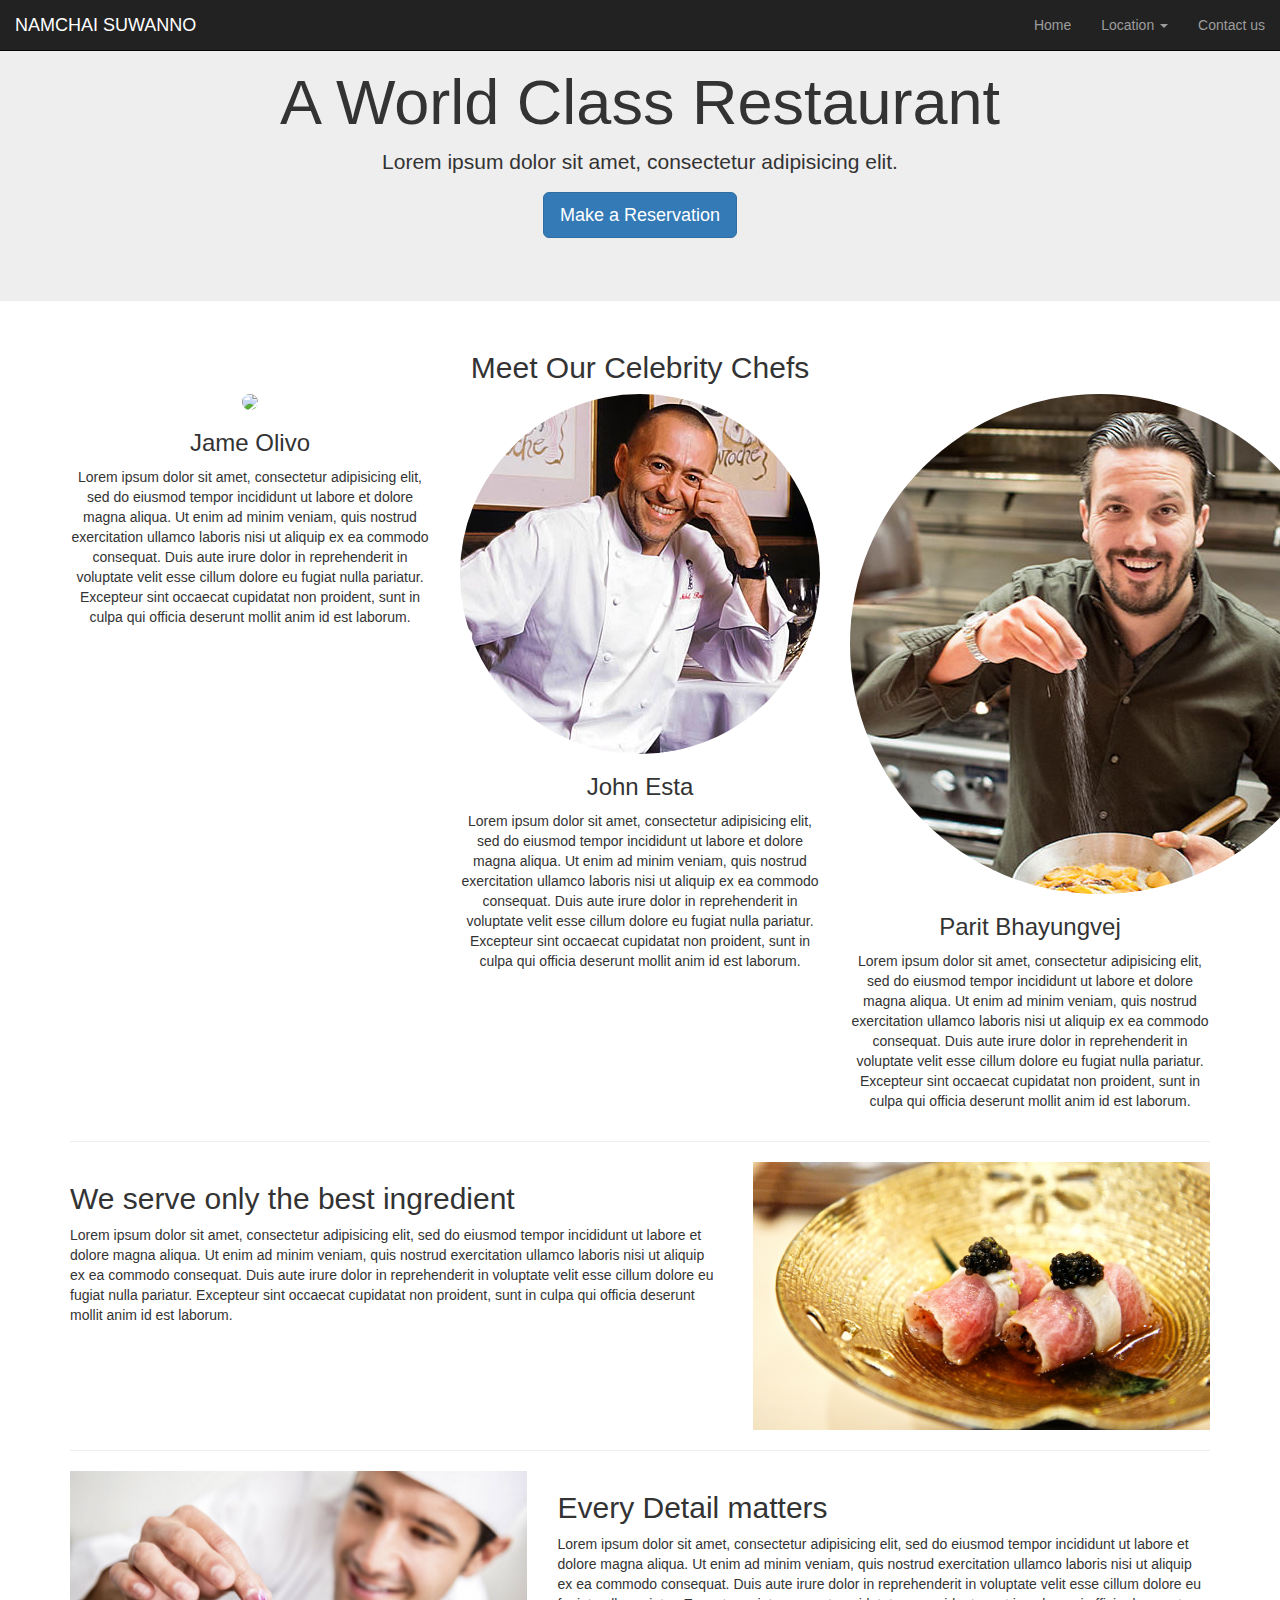
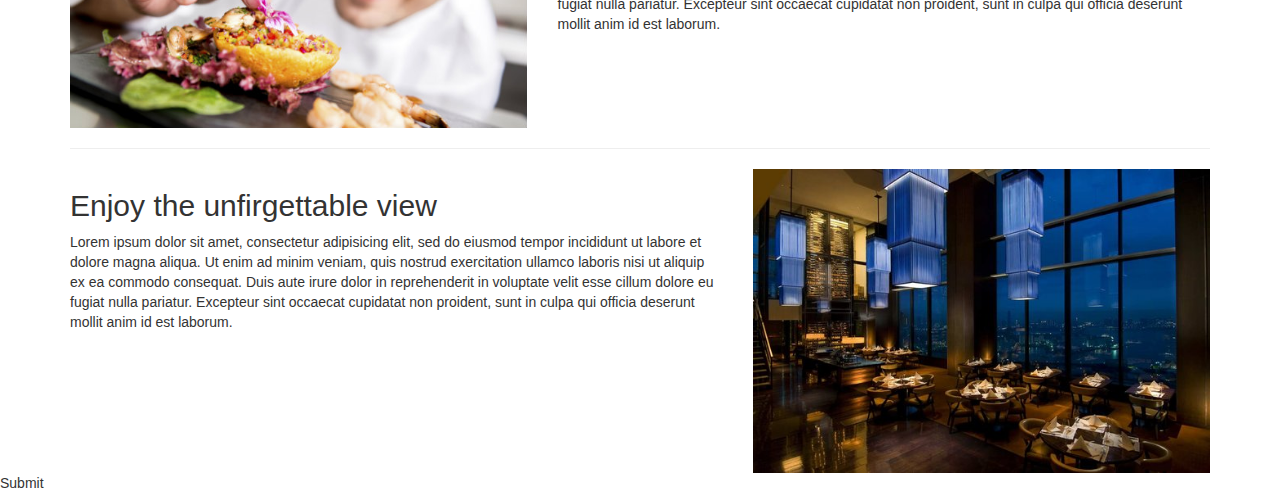
==== index.html @ 76c28f1e "Update index.html" ====
<html lang="en">
    <head>
      <meta charset="utf-8">
      <meta http-equiv="X-UA-Compatible" content="IE=edge">
      <meta name="viewport" content="width=device-width, initial-scale=1">
      <!-- The above 3 meta tags *must* come first in the head; any other head content must come *after* these tags -->
      <title>Bootstrap 101 Template</title>

      <!-- Bootstrap -->
      <link href="css/bootstrap.min.css" rel="stylesheet">
      <link rel="stylesheet" href="css/main.css">
      <link href="https://fonts.googleapis.com/css?family=Poppins" rel="stylesheet">

      <!-- HTML5 shim and Respond.js for IE8 support of HTML5 elements and media queries -->
      <!-- WARNING: Respond.js doesn't work if you view the page via file:// -->
      <!--[if lt IE 9]>
        <script src="https://oss.maxcdn.com/html5shiv/3.7.3/html5shiv.min.js"></script>
        <script src="https://oss.maxcdn.com/respond/1.4.2/respond.min.js"></script>
      <![endif]-->
    </head>
    <body>

      <nav class="navbar navbar-inverse navbar-fixed-top">
      <div class="container-fluid">
        <!-- Brand and toggle get grouped for better mobile display -->
        <div class="navbar-header">
          <button type="button" class="navbar-toggle collapsed" data-toggle="collapse" data-target="#bs-example-navbar-collapse-1" aria-expanded="false">
            <span class="sr-only">Toggle navigation</span>
            <span class="icon-bar"></span>
            <span class="icon-bar"></span>
            <span class="icon-bar"></span>
          </button>
          <a class="navbar-brand" href="#">NAMCHAI SUWANNO</a>
        </div>

        <!-- Collect the nav links, forms, and other content for toggling -->
        <div class="collapse navbar-collapse" id="bs-example-navbar-collapse-1">


          <ul class="nav navbar-nav navbar-right">
              <li><a href="#">Home</a></li>
            <li class="dropdown">

              <a href="#" class="dropdown-toggle" data-toggle="dropdown" role="button" aria-haspopup="true" aria-expanded="false">Location <span class="caret"></span></a>
              <ul class="dropdown-menu">
                <li><a href="#">Bangkok</a></li>
                <li><a href="#">London</a></li>
                <li><a href="#">Tokyo</a></li>
                <li role="separator" class="divider"></li>
                <li><a href="#">New York (Coming Soon)</a></li>
              </ul>


              <li><a href="contact.html">Contact us </a></li>
            </li>
          </ul>
        </div><!-- /.navbar-collapse -->
      </div><!-- /.container-fluid -->
    </nav>

    <!-- banner-->
    <div class="jumbotron text-center">
    <h1>A World Class Restaurant</h1>
    <p>Lorem ipsum dolor sit amet, consectetur adipisicing elit.</p>
    <p><a class="btn btn-primary btn-lg" href="#" role="button" data-toggle="modal" data-target="#resevationModal">Make a Reservation</a></p>
  </div>

  <div class="container">
    <h2 class="text-center">Meet Our Celebrity Chefs</h2>
    <div class="row text-center">


      <div class="chef col-md-4">
      <img src="prt/prt2.jpg" class="img-circle">
      <h3>Jame Olivo</h3>
      <p>
      Lorem ipsum dolor sit amet, consectetur adipisicing elit, sed do eiusmod tempor incididunt ut labore et dolore magna aliqua. Ut enim ad minim veniam, quis nostrud exercitation ullamco laboris nisi ut aliquip ex ea commodo consequat. Duis aute irure dolor in reprehenderit in voluptate velit esse cillum dolore eu fugiat nulla pariatur. Excepteur sint occaecat cupidatat non proident, sunt in culpa qui officia deserunt mollit anim id est laborum.
      </p>
      </div>
      <div class="chef col-md-4">
      <img src="images/chef2.jpg" class="img-circle">
      <h3>John Esta</h3>
      <p>
      Lorem ipsum dolor sit amet, consectetur adipisicing elit, sed do eiusmod tempor incididunt ut labore et dolore magna aliqua. Ut enim ad minim veniam, quis nostrud exercitation ullamco laboris nisi ut aliquip ex ea commodo consequat. Duis aute irure dolor in reprehenderit in voluptate velit esse cillum dolore eu fugiat nulla pariatur. Excepteur sint occaecat cupidatat non proident, sunt in culpa qui officia deserunt mollit anim id est laborum.
      </p>
      </div>
      <div class="chef col-md-4">
      <img src="images/chef3.jpg" class="img-circle">
      <h3>Parit Bhayungvej</h3>
      <p>
      Lorem ipsum dolor sit amet, consectetur adipisicing elit, sed do eiusmod tempor incididunt ut labore et dolore magna aliqua. Ut enim ad minim veniam, quis nostrud exercitation ullamco laboris nisi ut aliquip ex ea commodo consequat. Duis aute irure dolor in reprehenderit in voluptate velit esse cillum dolore eu fugiat nulla pariatur. Excepteur sint occaecat cupidatat non proident, sunt in culpa qui officia deserunt mollit anim id est laborum.
      </p>
      </div>
    </div>
    <!-- Feature -->
      <hr>
    <div class="row">
      <div class="col-md-7">

        <h2>We serve only the best ingredient</h2>
        <p>Lorem ipsum dolor sit amet, consectetur adipisicing elit, sed do eiusmod tempor incididunt ut labore et dolore magna aliqua. Ut enim ad minim veniam, quis nostrud exercitation ullamco laboris nisi ut aliquip ex ea commodo consequat. Duis aute irure dolor in reprehenderit in voluptate velit esse cillum dolore eu fugiat nulla pariatur. Excepteur sint occaecat cupidatat non proident, sunt in culpa qui officia deserunt mollit anim id est laborum.</p>
      </div>
      <div class="col-md-5">
        <img src="images/feature1.jpg" class="img-responsive" alt="">
      </div>

    </div>
      <hr>
    <div class="row">
      <div class="col-md-5">
        <img src="images/feature2.jpg" class="img-responsive" alt="">
      </div>
      <div class="col-md-7">

        <h2>Every Detail matters</h2>
        <p>Lorem ipsum dolor sit amet, consectetur adipisicing elit, sed do eiusmod tempor incididunt ut labore et dolore magna aliqua. Ut enim ad minim veniam, quis nostrud exercitation ullamco laboris nisi ut aliquip ex ea commodo consequat. Duis aute irure dolor in reprehenderit in voluptate velit esse cillum dolore eu fugiat nulla pariatur. Excepteur sint occaecat cupidatat non proident, sunt in culpa qui officia deserunt mollit anim id est laborum.</p>
      </div>
      </div>
        <hr>
      <div class="row">
        <div class="col-md-7">

          <h2>Enjoy the unfirgettable view</h2>
          <p>Lorem ipsum dolor sit amet, consectetur adipisicing elit, sed do eiusmod tempor incididunt ut labore et dolore magna aliqua. Ut enim ad minim veniam, quis nostrud exercitation ullamco laboris nisi ut aliquip ex ea commodo consequat. Duis aute irure dolor in reprehenderit in voluptate velit esse cillum dolore eu fugiat nulla pariatur. Excepteur sint occaecat cupidatat non proident, sunt in culpa qui officia deserunt mollit anim id est laborum.</p>
        </div>
        <div class="col-md-5">
          <img src="images/feature3.jpg" class="img-responsive" alt="">
        </div>

    </div>
  </div>



<!-- Modal -->
<div class="modal fade" id="resevationModal" tabindex="-1" role="dialog" aria-labelledby="myModalLabel">
  <div class="modal-dialog" role="document">
    <div class="modal-content">
      <div class="modal-header">
        <button type="button" class="close" data-dismiss="modal" aria-label="Close"><span aria-hidden="true">&times;</span></button>
        <h4 class="modal-title" id="myModalLabel">Make a Resevation</h4>
      </div>
      <div class="modal-body">
                <form>
                  <div class="form-group">
                    <label for="exampleInputEmail1">Name</label>
                    <input type="email" class="form-control" id="exampleInputEmail1" placeholder="Name Lastname">
                  </div>
                  <div class="form-group">
                    <label for="exampleInputPassword1">Contact Number</label>
                    <input type="password" class="form-control" id="exampleInputPassword1" placeholder="086-123-4567">
                  </div>
                  <div class="form-group">
                    <label for="exampleInputPassword1"> Resevation Date and Time</label>
                    <input type="password" class="form-control" id="exampleInputPassword1" placeholder="10/12/2017 at 10:00 AM">
                  </div>

                 <div class="checkbox">
                   <label>
                     <input type="checkbox"> Non smoking table
                   </label>
                 </div>
                </form>
      </div>
      <div class="modal-footer">

        <button type="button" class="btn btn-primary">Submit </button>
      </div>
    </div>
  </div>
</div>



      <!-- jQuery (necessary for Bootstrap's JavaScript plugins) -->
      <script src="https://ajax.googleapis.com/ajax/libs/jquery/1.12.4/jquery.min.js"></script>
      <!-- Include all compiled plugins (below), or include individual files as needed -->
      <script src="js/bootstrap.min.js"></script>
    </body>
  </html>

  Submit
  
---- css/main.css ----
.map iframe{
  width: 100%;
  height: 400px;
}
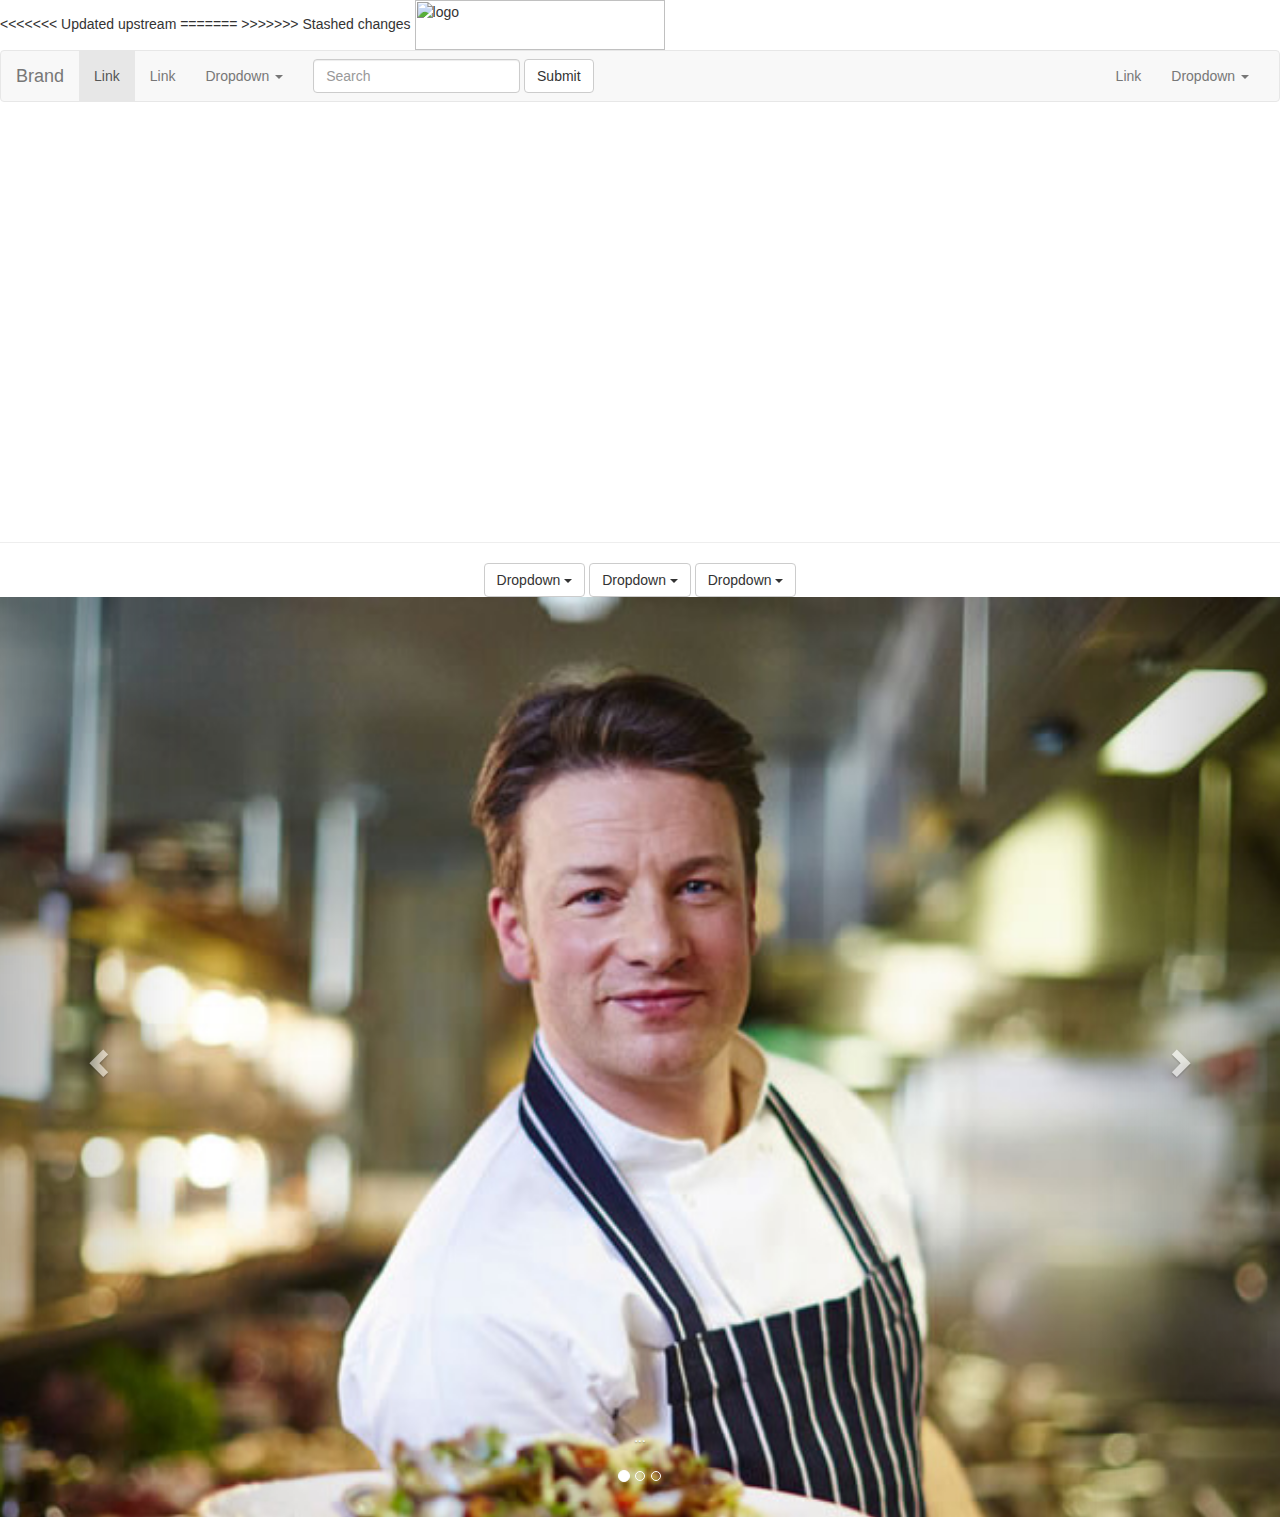
==== commit b5115268: "change02" ====
--- a/index.html
+++ b/index.html
@@ -1,185 +1,172 @@
+<<<<<<< Updated upstream
+=======
+<!DOCTYPE html>
+>>>>>>> Stashed changes
+<html lang="en">
+  <head>
+    <meta charset="utf-8">
+    <meta http-equiv="X-UA-Compatible" content="IE=edge">
+    <meta name="viewport" content="width=device-width, initial-scale=1">
+    <!-- The above 3 meta tags *must* come first in the head; any other head content must come *after* these tags -->
+    <title>Bootstrap 101 Template</title>
 
+    <!-- Bootstrap -->
+    <link href="css/bootstrap.min.css" rel="stylesheet">
+    <link rel="stylesheet" href="css/main.css">
 
-  <html lang="en">
-    <head>
-      <meta charset="utf-8">
-      <meta http-equiv="X-UA-Compatible" content="IE=edge">
-      <meta name="viewport" content="width=device-width, initial-scale=1">
-      <!-- The above 3 meta tags *must* come first in the head; any other head content must come *after* these tags -->
-      <title>Bootstrap 101 Template</title>
+    <!-- HTML5 shim and Respond.js for IE8 support of HTML5 elements and media queries -->
+    <!-- WARNING: Respond.js doesn't work if you view the page via file:// -->
+    <!--[if lt IE 9]>
+      <script src="https://oss.maxcdn.com/html5shiv/3.7.3/html5shiv.min.js"></script>
+      <script src="https://oss.maxcdn.com/respond/1.4.2/respond.min.js"></script>
+    <![endif]-->
+  </head>
+  <body>
+    <img src="" alt="logo" width="250" height="50">
+    <nav class="navbar navbar-default">
+  <div class="container-fluid">
+    <!-- Brand and toggle get grouped for better mobile display -->
+    <div class="navbar-header">
+      <button type="button" class="navbar-toggle collapsed" data-toggle="collapse" data-target="#bs-example-navbar-collapse-1" aria-expanded="false">
+        <span class="sr-only">Toggle navigation</span>
+        <span class="icon-bar"></span>
+        <span class="icon-bar"></span>
+        <span class="icon-bar"></span>
+      </button>
+      <a class="navbar-brand" href="#">Brand</a>
+    </div>
 
-      <!-- Bootstrap -->
-      <link href="css/bootstrap.min.css" rel="stylesheet">
-      <link rel="stylesheet" href="css/main.css">
-      <link href="https://fonts.googleapis.com/css?family=Poppins" rel="stylesheet">
+    <!-- Collect the nav links, forms, and other content for toggling -->
+    <div class="collapse navbar-collapse" id="bs-example-navbar-collapse-1">
+      <ul class="nav navbar-nav">
+        <li class="active"><a href="#">Link <span class="sr-only">(current)</span></a></li>
+        <li><a href="#">Link</a></li>
+        <li class="dropdown">
+          <a href="#" class="dropdown-toggle" data-toggle="dropdown" role="button" aria-haspopup="true" aria-expanded="false">Dropdown <span class="caret"></span></a>
+          <ul class="dropdown-menu">
+            <li><a href="#">Action</a></li>
+            <li><a href="#">Another action</a></li>
+            <li><a href="#">Something else here</a></li>
+            <li role="separator" class="divider"></li>
+            <li><a href="#">Separated link</a></li>
+            <li role="separator" class="divider"></li>
+            <li><a href="#">One more separated link</a></li>
+          </ul>
+        </li>
+      </ul>
+      <form class="navbar-form navbar-left">
+        <div class="form-group">
+          <input type="text" class="form-control" placeholder="Search">
+        </div>
+        <button type="submit" class="btn btn-default">Submit</button>
+      </form>
+      <ul class="nav navbar-nav navbar-right">
+        <li><a href="#">Link</a></li>
+        <li class="dropdown">
+          <a href="#" class="dropdown-toggle" data-toggle="dropdown" role="button" aria-haspopup="true" aria-expanded="false">Dropdown <span class="caret"></span></a>
+          <ul class="dropdown-menu">
+            <li><a href="#">Action</a></li>
+            <li><a href="#">Another action</a></li>
+            <li><a href="#">Something else here</a></li>
+            <li role="separator" class="divider"></li>
+            <li><a href="#">Separated link</a></li>
+          </ul>
+        </li>
+      </ul>
+    </div><!-- /.navbar-collapse -->
+  </div><!-- /.container-fluid -->
+</nav>
 
-      <!-- HTML5 shim and Respond.js for IE8 support of HTML5 elements and media queries -->
-      <!-- WARNING: Respond.js doesn't work if you view the page via file:// -->
-      <!--[if lt IE 9]>
-        <script src="https://oss.maxcdn.com/html5shiv/3.7.3/html5shiv.min.js"></script>
-        <script src="https://oss.maxcdn.com/respond/1.4.2/respond.min.js"></script>
-      <![endif]-->
-    </head>
-    <body>
+  <div class="map">
+    <iframe src="https://www.google.com/maps/embed?pb=!1m18!1m12!1m3!1d31006.732433952893!2d100.51093777207691!3d13.728040883210824!2m3!1f0!2f0!3f0!3m2!1i1024!2i768!4f13.1!3m3!1m2!1s0x30e298d3416e7d99%3A0x30100b25de24dc0!2sBang+Rak%2C+Bangkok%2C+Thailand!5e0!3m2!1sen!2s!4v1494475675795" width="600" height="450" frameborder="0" style="border:0" allowfullscreen></iframe>
+  </div>
+  <hr>
 
-      <nav class="navbar navbar-inverse navbar-fixed-top">
-      <div class="container-fluid">
-        <!-- Brand and toggle get grouped for better mobile display -->
-        <div class="navbar-header">
-          <button type="button" class="navbar-toggle collapsed" data-toggle="collapse" data-target="#bs-example-navbar-collapse-1" aria-expanded="false">
-            <span class="sr-only">Toggle navigation</span>
-            <span class="icon-bar"></span>
-            <span class="icon-bar"></span>
-            <span class="icon-bar"></span>
-          </button>
-          <a class="navbar-brand" href="#">NAMCHAI SUWANNO</a>
-        </div>
-
-        <!-- Collect the nav links, forms, and other content for toggling -->
-        <div class="collapse navbar-collapse" id="bs-example-navbar-collapse-1">
-
-
-          <ul class="nav navbar-nav navbar-right">
-              <li><a href="#">Home</a></li>
-            <li class="dropdown">
-
-              <a href="#" class="dropdown-toggle" data-toggle="dropdown" role="button" aria-haspopup="true" aria-expanded="false">Location <span class="caret"></span></a>
-              <ul class="dropdown-menu">
-                <li><a href="#">Bangkok</a></li>
-                <li><a href="#">London</a></li>
-                <li><a href="#">Tokyo</a></li>
-                <li role="separator" class="divider"></li>
-                <li><a href="#">New York (Coming Soon)</a></li>
-              </ul>
-
-
-              <li><a href="contact.html">Contact us </a></li>
-            </li>
-          </ul>
-        </div><!-- /.navbar-collapse -->
-      </div><!-- /.container-fluid -->
-    </nav>
-
-    <!-- banner-->
-    <div class="jumbotron text-center">
-    <h1>A World Class Restaurant</h1>
-    <p>Lorem ipsum dolor sit amet, consectetur adipisicing elit.</p>
-    <p><a class="btn btn-primary btn-lg" href="#" role="button" data-toggle="modal" data-target="#resevationModal">Make a Reservation</a></p>
-  </div>
-
-  <div class="container">
-    <h2 class="text-center">Meet Our Celebrity Chefs</h2>
-    <div class="row text-center">
-
-
-      <div class="chef col-md-4">
-      <img src="prt/prt2.jpg" class="img-circle">
-      <h3>Jame Olivo</h3>
-      <p>
-      Lorem ipsum dolor sit amet, consectetur adipisicing elit, sed do eiusmod tempor incididunt ut labore et dolore magna aliqua. Ut enim ad minim veniam, quis nostrud exercitation ullamco laboris nisi ut aliquip ex ea commodo consequat. Duis aute irure dolor in reprehenderit in voluptate velit esse cillum dolore eu fugiat nulla pariatur. Excepteur sint occaecat cupidatat non proident, sunt in culpa qui officia deserunt mollit anim id est laborum.
-      </p>
-      </div>
-      <div class="chef col-md-4">
-      <img src="images/chef2.jpg" class="img-circle">
-      <h3>John Esta</h3>
-      <p>
-      Lorem ipsum dolor sit amet, consectetur adipisicing elit, sed do eiusmod tempor incididunt ut labore et dolore magna aliqua. Ut enim ad minim veniam, quis nostrud exercitation ullamco laboris nisi ut aliquip ex ea commodo consequat. Duis aute irure dolor in reprehenderit in voluptate velit esse cillum dolore eu fugiat nulla pariatur. Excepteur sint occaecat cupidatat non proident, sunt in culpa qui officia deserunt mollit anim id est laborum.
-      </p>
-      </div>
-      <div class="chef col-md-4">
-      <img src="images/chef3.jpg" class="img-circle">
-      <h3>Parit Bhayungvej</h3>
-      <p>
-      Lorem ipsum dolor sit amet, consectetur adipisicing elit, sed do eiusmod tempor incididunt ut labore et dolore magna aliqua. Ut enim ad minim veniam, quis nostrud exercitation ullamco laboris nisi ut aliquip ex ea commodo consequat. Duis aute irure dolor in reprehenderit in voluptate velit esse cillum dolore eu fugiat nulla pariatur. Excepteur sint occaecat cupidatat non proident, sunt in culpa qui officia deserunt mollit anim id est laborum.
-      </p>
-      </div>
+  <div class="location-menu">
+    <div class="dropdown">
+      <button class="btn btn-default dropdown-toggle" type="button" id="dropdownMenu1" data-toggle="dropdown" aria-haspopup="true" aria-expanded="true">
+        Dropdown
+        <span class="caret"></span>
+      </button>
+      <ul class="dropdown-menu" aria-labelledby="dropdownMenu1">
+        <li><a href="#">Action</a></li>
+        <li><a href="#">Another action</a></li>
+        <li><a href="#">Something else here</a></li>
+        <li role="separator" class="divider"></li>
+        <li><a href="#">Separated link</a></li>
+      </ul>
     </div>
-    <!-- Feature -->
-      <hr>
-    <div class="row">
-      <div class="col-md-7">
-
-        <h2>We serve only the best ingredient</h2>
-        <p>Lorem ipsum dolor sit amet, consectetur adipisicing elit, sed do eiusmod tempor incididunt ut labore et dolore magna aliqua. Ut enim ad minim veniam, quis nostrud exercitation ullamco laboris nisi ut aliquip ex ea commodo consequat. Duis aute irure dolor in reprehenderit in voluptate velit esse cillum dolore eu fugiat nulla pariatur. Excepteur sint occaecat cupidatat non proident, sunt in culpa qui officia deserunt mollit anim id est laborum.</p>
-      </div>
-      <div class="col-md-5">
-        <img src="images/feature1.jpg" class="img-responsive" alt="">
-      </div>
-
+    <div class="dropdown">
+      <button class="btn btn-default dropdown-toggle" type="button" id="dropdownMenu1" data-toggle="dropdown" aria-haspopup="true" aria-expanded="true">
+        Dropdown
+        <span class="caret"></span>
+      </button>
+      <ul class="dropdown-menu" aria-labelledby="dropdownMenu1">
+        <li><a href="#">Action</a></li>
+        <li><a href="#">Another action</a></li>
+        <li><a href="#">Something else here</a></li>
+        <li role="separator" class="divider"></li>
+        <li><a href="#">Separated link</a></li>
+      </ul>
     </div>
-      <hr>
-    <div class="row">
-      <div class="col-md-5">
-        <img src="images/feature2.jpg" class="img-responsive" alt="">
-      </div>
-      <div class="col-md-7">
-
-        <h2>Every Detail matters</h2>
-        <p>Lorem ipsum dolor sit amet, consectetur adipisicing elit, sed do eiusmod tempor incididunt ut labore et dolore magna aliqua. Ut enim ad minim veniam, quis nostrud exercitation ullamco laboris nisi ut aliquip ex ea commodo consequat. Duis aute irure dolor in reprehenderit in voluptate velit esse cillum dolore eu fugiat nulla pariatur. Excepteur sint occaecat cupidatat non proident, sunt in culpa qui officia deserunt mollit anim id est laborum.</p>
-      </div>
-      </div>
-        <hr>
-      <div class="row">
-        <div class="col-md-7">
-
-          <h2>Enjoy the unfirgettable view</h2>
-          <p>Lorem ipsum dolor sit amet, consectetur adipisicing elit, sed do eiusmod tempor incididunt ut labore et dolore magna aliqua. Ut enim ad minim veniam, quis nostrud exercitation ullamco laboris nisi ut aliquip ex ea commodo consequat. Duis aute irure dolor in reprehenderit in voluptate velit esse cillum dolore eu fugiat nulla pariatur. Excepteur sint occaecat cupidatat non proident, sunt in culpa qui officia deserunt mollit anim id est laborum.</p>
-        </div>
-        <div class="col-md-5">
-          <img src="images/feature3.jpg" class="img-responsive" alt="">
-        </div>
-
+    <div class="dropdown">
+      <button class="btn btn-default dropdown-toggle" type="button" id="dropdownMenu1" data-toggle="dropdown" aria-haspopup="true" aria-expanded="true">
+        Dropdown
+        <span class="caret"></span>
+      </button>
+      <ul class="dropdown-menu" aria-labelledby="dropdownMenu1">
+        <li><a href="#">Action</a></li>
+        <li><a href="#">Another action</a></li>
+        <li><a href="#">Something else here</a></li>
+        <li role="separator" class="divider"></li>
+        <li><a href="#">Separated link</a></li>
+      </ul>
     </div>
   </div>
 
 
+  <div id="carousel-example-generic" class="carousel slide" data-ride="carousel">
+    <!-- Indicators -->
+    <ol class="carousel-indicators">
+      <li data-target="#carousel-example-generic" data-slide-to="0" class="active"></li>
+      <li data-target="#carousel-example-generic" data-slide-to="1"></li>
+      <li data-target="#carousel-example-generic" data-slide-to="2"></li>
+    </ol>
 
-<!-- Modal -->
-<div class="modal fade" id="resevationModal" tabindex="-1" role="dialog" aria-labelledby="myModalLabel">
-  <div class="modal-dialog" role="document">
-    <div class="modal-content">
-      <div class="modal-header">
-        <button type="button" class="close" data-dismiss="modal" aria-label="Close"><span aria-hidden="true">&times;</span></button>
-        <h4 class="modal-title" id="myModalLabel">Make a Resevation</h4>
+    <!-- Wrapper for slides -->
+    <div class="carousel-inner" role="listbox">
+      <div class="item active">
+        <img src="images/chef1.jpg" alt="...">
+        <div class="carousel-caption">
+          ...
+        </div>
       </div>
-      <div class="modal-body">
-                <form>
-                  <div class="form-group">
-                    <label for="exampleInputEmail1">Name</label>
-                    <input type="email" class="form-control" id="exampleInputEmail1" placeholder="Name Lastname">
-                  </div>
-                  <div class="form-group">
-                    <label for="exampleInputPassword1">Contact Number</label>
-                    <input type="password" class="form-control" id="exampleInputPassword1" placeholder="086-123-4567">
-                  </div>
-                  <div class="form-group">
-                    <label for="exampleInputPassword1"> Resevation Date and Time</label>
-                    <input type="password" class="form-control" id="exampleInputPassword1" placeholder="10/12/2017 at 10:00 AM">
-                  </div>
+      <div class="item">
+        <img src="..." alt="...">
+        <div class="carousel-caption">
+          ...
+        </div>
+      </div>
+      ...
+    </div>
 
-                 <div class="checkbox">
-                   <label>
-                     <input type="checkbox"> Non smoking table
-                   </label>
-                 </div>
-                </form>
-      </div>
-      <div class="modal-footer">
-
-        <button type="button" class="btn btn-primary">Submit </button>
-      </div>
-    </div>
-  </div>
+    <!-- Controls -->
+    <a class="left carousel-control" href="#carousel-example-generic" role="button" data-slide="prev">
+      <span class="glyphicon glyphicon-chevron-left" aria-hidden="true"></span>
+      <span class="sr-only">Previous</span>
+    </a>
+    <a class="right carousel-control" href="#carousel-example-generic" role="button" data-slide="next">
+      <span class="glyphicon glyphicon-chevron-right" aria-hidden="true"></span>
+      <span class="sr-only">Next</span>
+    </a>
 </div>
 
 
 
-      <!-- jQuery (necessary for Bootstrap's JavaScript plugins) -->
-      <script src="https://ajax.googleapis.com/ajax/libs/jquery/1.12.4/jquery.min.js"></script>
-      <!-- Include all compiled plugins (below), or include individual files as needed -->
-      <script src="js/bootstrap.min.js"></script>
-    </body>
-  </html>
 
-  Submit
-  
+    <!-- jQuery (necessary for Bootstrap's JavaScript plugins) -->
+    <script src="https://ajax.googleapis.com/ajax/libs/jquery/1.12.4/jquery.min.js"></script>
+    <!-- Include all compiled plugins (below), or include individual files as needed -->
+    <script src="js/bootstrap.min.js"></script>
+  </body>
+</html>
--- a/css/main.css
+++ b/css/main.css
@@ -2,3 +2,17 @@
   width: 100%;
   height: 400px;
 }
+
+.item {
+  width: 100%;
+  height: 100%;
+}
+.location-menu{
+  text-align: center;
+}
+.location-menu .dropdown{
+  display: inline-block;
+}
+.carousel .item img{
+  width: 100%;
+}
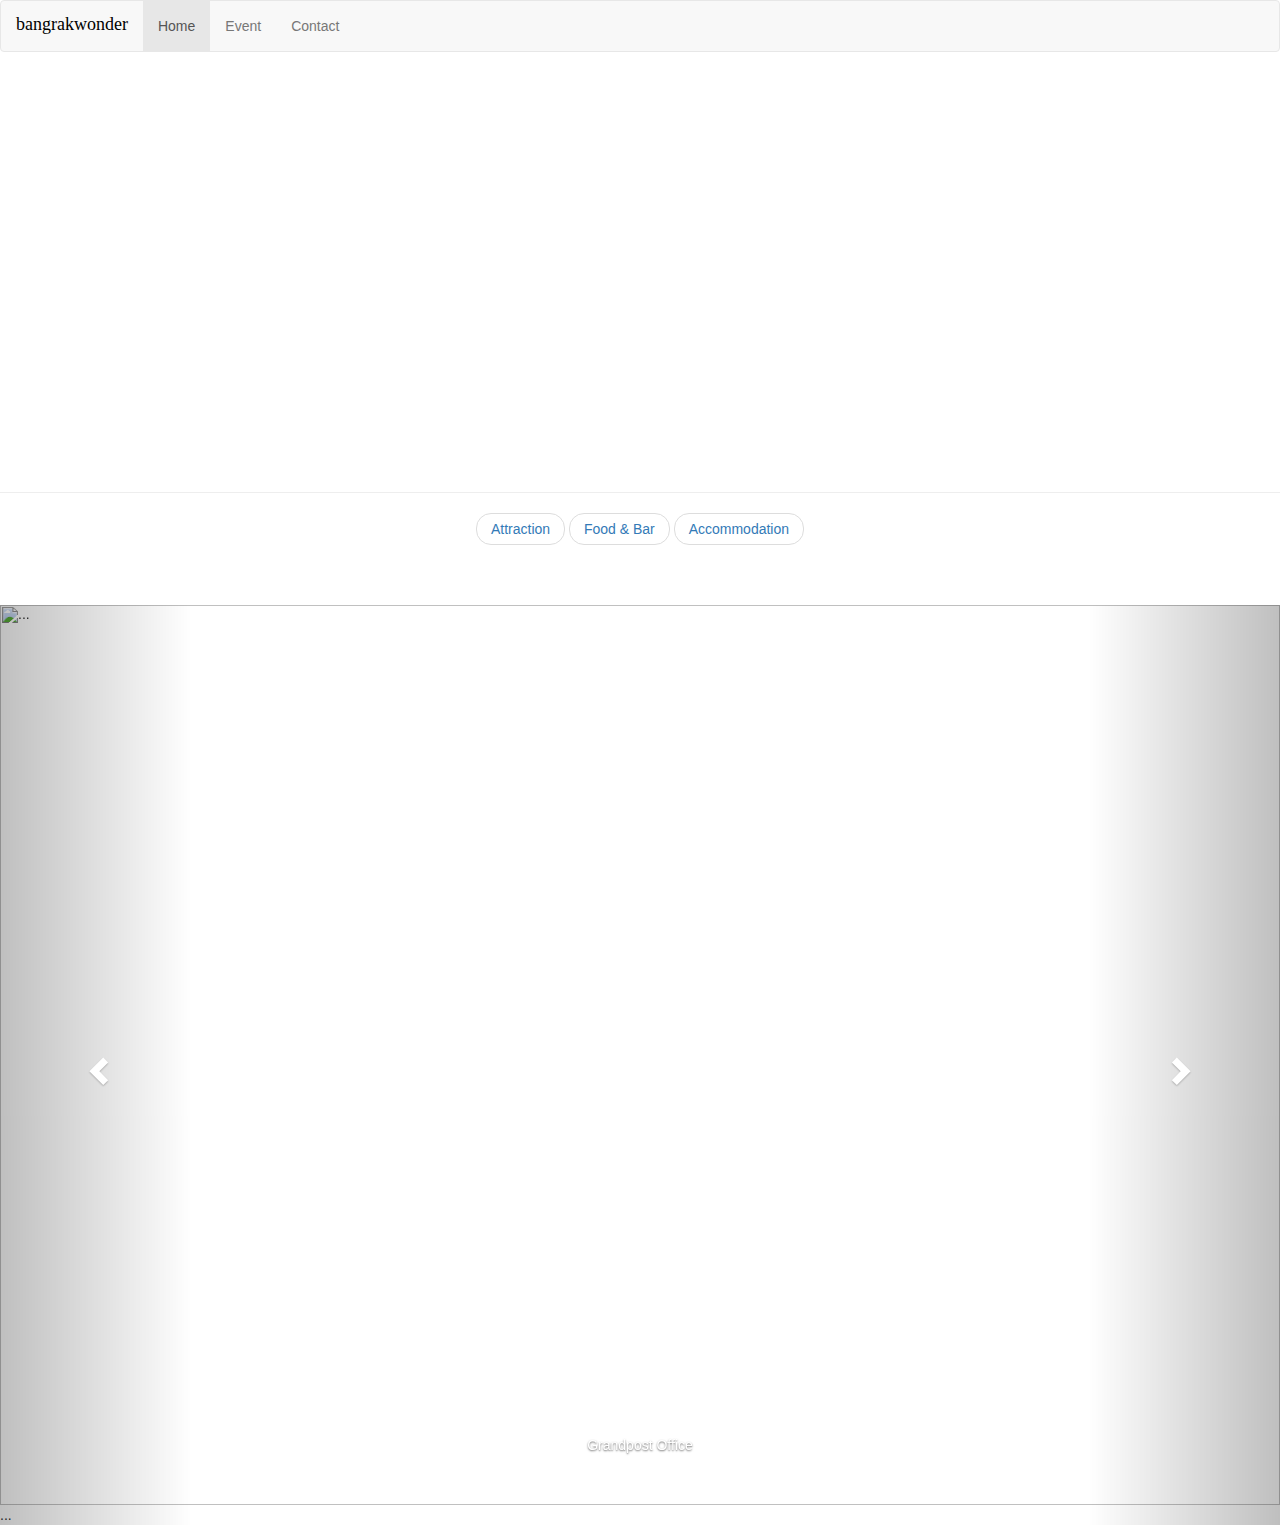
==== commit 5fca7e97: "01" ====
--- a/index.html
+++ b/index.html
@@ -1,7 +1,3 @@
-<<<<<<< Updated upstream
-=======
-<!DOCTYPE html>
->>>>>>> Stashed changes
 <html lang="en">
   <head>
     <meta charset="utf-8">
@@ -22,7 +18,7 @@
     <![endif]-->
   </head>
   <body>
-    <img src="" alt="logo" width="250" height="50">
+
     <nav class="navbar navbar-default">
   <div class="container-fluid">
     <!-- Brand and toggle get grouped for better mobile display -->
@@ -33,44 +29,15 @@
         <span class="icon-bar"></span>
         <span class="icon-bar"></span>
       </button>
-      <a class="navbar-brand" href="#">Brand</a>
+      <a class="navbar-brand" href="#"><h4>bangrakwonder</h4></a>
     </div>
 
     <!-- Collect the nav links, forms, and other content for toggling -->
     <div class="collapse navbar-collapse" id="bs-example-navbar-collapse-1">
       <ul class="nav navbar-nav">
-        <li class="active"><a href="#">Link <span class="sr-only">(current)</span></a></li>
-        <li><a href="#">Link</a></li>
-        <li class="dropdown">
-          <a href="#" class="dropdown-toggle" data-toggle="dropdown" role="button" aria-haspopup="true" aria-expanded="false">Dropdown <span class="caret"></span></a>
-          <ul class="dropdown-menu">
-            <li><a href="#">Action</a></li>
-            <li><a href="#">Another action</a></li>
-            <li><a href="#">Something else here</a></li>
-            <li role="separator" class="divider"></li>
-            <li><a href="#">Separated link</a></li>
-            <li role="separator" class="divider"></li>
-            <li><a href="#">One more separated link</a></li>
-          </ul>
-        </li>
-      </ul>
-      <form class="navbar-form navbar-left">
-        <div class="form-group">
-          <input type="text" class="form-control" placeholder="Search">
-        </div>
-        <button type="submit" class="btn btn-default">Submit</button>
-      </form>
-      <ul class="nav navbar-nav navbar-right">
-        <li><a href="#">Link</a></li>
-        <li class="dropdown">
-          <a href="#" class="dropdown-toggle" data-toggle="dropdown" role="button" aria-haspopup="true" aria-expanded="false">Dropdown <span class="caret"></span></a>
-          <ul class="dropdown-menu">
-            <li><a href="#">Action</a></li>
-            <li><a href="#">Another action</a></li>
-            <li><a href="#">Something else here</a></li>
-            <li role="separator" class="divider"></li>
-            <li><a href="#">Separated link</a></li>
-          </ul>
+        <li class="active"><a href="index.html">Home <span class="sr-only">(current)</span></a></li>
+        <li><a href="event.html">Event</a></li>
+        <li><a href="contact.html">Contact</a></li>
         </li>
       </ul>
     </div><!-- /.navbar-collapse -->
@@ -83,44 +50,13 @@
   <hr>
 
   <div class="location-menu">
-    <div class="dropdown">
-      <button class="btn btn-default dropdown-toggle" type="button" id="dropdownMenu1" data-toggle="dropdown" aria-haspopup="true" aria-expanded="true">
-        Dropdown
-        <span class="caret"></span>
-      </button>
-      <ul class="dropdown-menu" aria-labelledby="dropdownMenu1">
-        <li><a href="#">Action</a></li>
-        <li><a href="#">Another action</a></li>
-        <li><a href="#">Something else here</a></li>
-        <li role="separator" class="divider"></li>
-        <li><a href="#">Separated link</a></li>
-      </ul>
-    </div>
-    <div class="dropdown">
-      <button class="btn btn-default dropdown-toggle" type="button" id="dropdownMenu1" data-toggle="dropdown" aria-haspopup="true" aria-expanded="true">
-        Dropdown
-        <span class="caret"></span>
-      </button>
-      <ul class="dropdown-menu" aria-labelledby="dropdownMenu1">
-        <li><a href="#">Action</a></li>
-        <li><a href="#">Another action</a></li>
-        <li><a href="#">Something else here</a></li>
-        <li role="separator" class="divider"></li>
-        <li><a href="#">Separated link</a></li>
-      </ul>
-    </div>
-    <div class="dropdown">
-      <button class="btn btn-default dropdown-toggle" type="button" id="dropdownMenu1" data-toggle="dropdown" aria-haspopup="true" aria-expanded="true">
-        Dropdown
-        <span class="caret"></span>
-      </button>
-      <ul class="dropdown-menu" aria-labelledby="dropdownMenu1">
-        <li><a href="#">Action</a></li>
-        <li><a href="#">Another action</a></li>
-        <li><a href="#">Something else here</a></li>
-        <li role="separator" class="divider"></li>
-        <li><a href="#">Separated link</a></li>
-      </ul>
+    <ul class="pager">
+      <li><a href="attraction.html">Attraction</a></li>
+      <li><a href="food.html">Food & Bar</a></li>
+      <li><a href="accomodation.html">Accommodation</a></li>
+    </ul>
+</div>
+<br><br>
     </div>
   </div>
 
@@ -131,20 +67,28 @@
       <li data-target="#carousel-example-generic" data-slide-to="0" class="active"></li>
       <li data-target="#carousel-example-generic" data-slide-to="1"></li>
       <li data-target="#carousel-example-generic" data-slide-to="2"></li>
+      <li data-target="#carousel-example-generic" data-slide-to="3"></li>
     </ol>
 
     <!-- Wrapper for slides -->
     <div class="carousel-inner" role="listbox">
       <div class="item active">
-        <img src="images/chef1.jpg" alt="...">
+        <img src="images/att-gp2.jpg" alt="...">
         <div class="carousel-caption">
-          ...
+          Grandpost Office
         </div>
       </div>
       <div class="item">
-        <img src="..." alt="...">
+        <img src="images/att-ac1.jpg" alt="...">
         <div class="carousel-caption">
-          ...
+          Assumption Cathedral
+        </div>
+      </div>
+
+      <div class="item">
+        <img src="images/f-pjd2.png" alt="...">
+        <div class="carousel-caption">
+          Roast Pork Prajak
         </div>
       </div>
       ...
--- a/css/main.css
+++ b/css/main.css
@@ -1,3 +1,8 @@
+h4 {
+  margin-top: -1px;
+  font-family: 'Bangers', cursive;
+  color: black;
+}
 .map iframe{
   width: 100%;
   height: 400px;
@@ -16,3 +21,7 @@
 .carousel .item img{
   width: 100%;
 }
+
+.thumbnail .caption{
+  align-items: canter;
+}
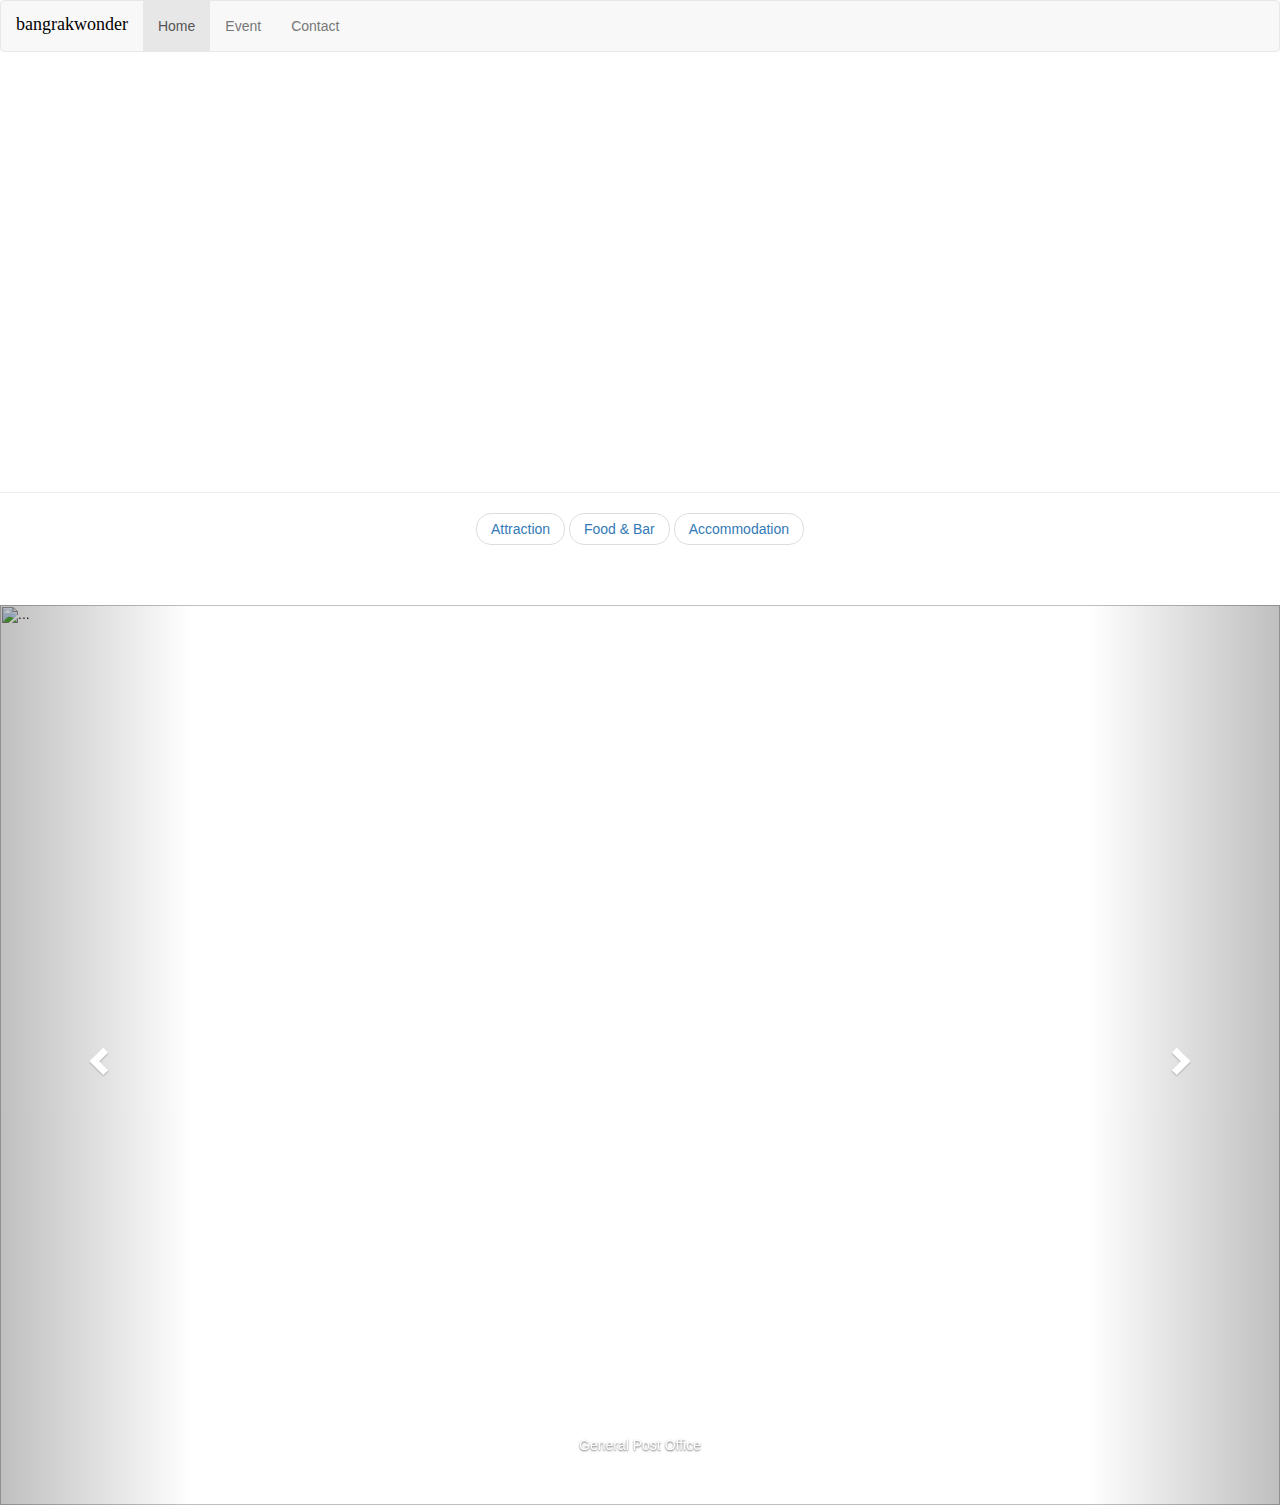
==== commit 4dc3b1ab: "02" ====
--- a/index.html
+++ b/index.html
@@ -75,7 +75,7 @@
       <div class="item active">
         <img src="images/att-gp2.jpg" alt="...">
         <div class="carousel-caption">
-          Grandpost Office
+          General Post Office
         </div>
       </div>
       <div class="item">
@@ -91,7 +91,6 @@
           Roast Pork Prajak
         </div>
       </div>
-      ...
     </div>
 
     <!-- Controls -->
--- a/css/main.css
+++ b/css/main.css
@@ -23,5 +23,14 @@
 }
 
 .thumbnail .caption{
-  align-items: canter;
+  align-items: center;
 }
+.banner {
+    margin-bottom: 0px;
+    background-image: url(../images/attraction/bangrakinfographic.jpg);
+    background-position: top;
+    background-size: cover;
+    background-repeat: no-repeat;
+    color: white;
+
+}
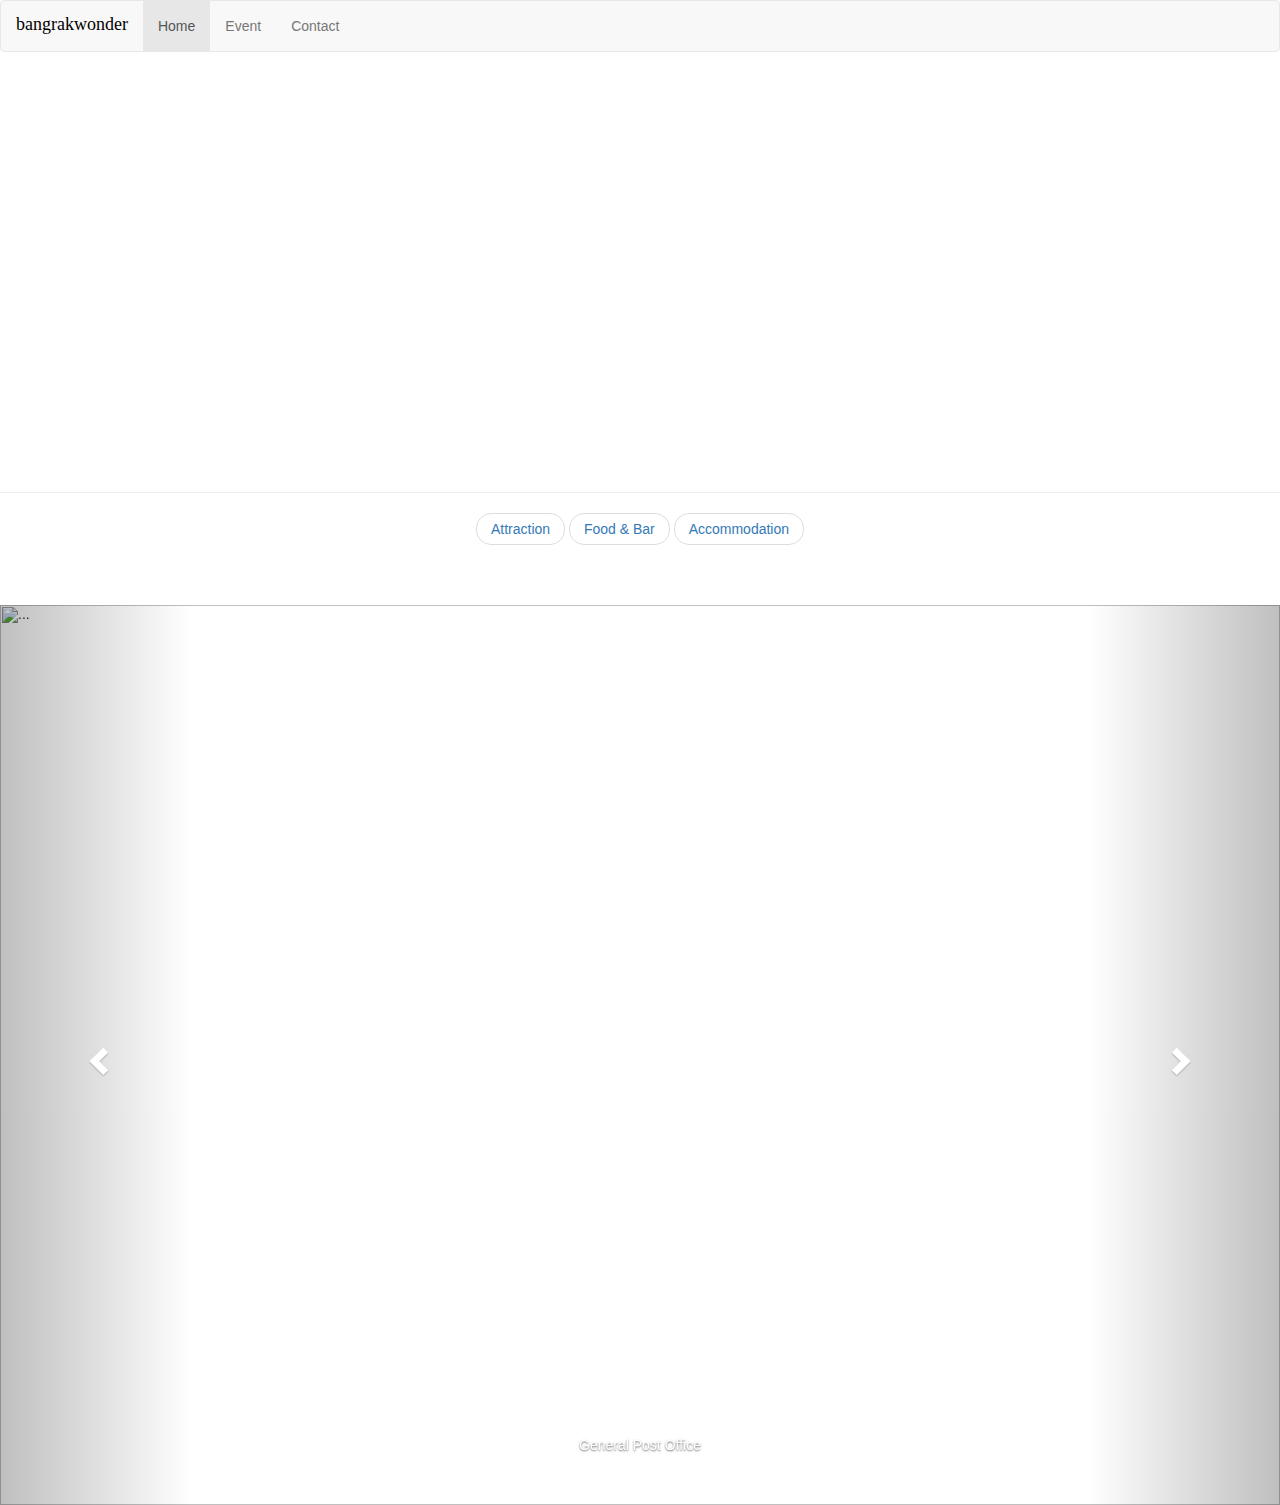
==== commit 25f3e632: "fix" ====
--- a/index.html
+++ b/index.html
@@ -29,7 +29,7 @@
         <span class="icon-bar"></span>
         <span class="icon-bar"></span>
       </button>
-      <a class="navbar-brand" href="#"><h4>bangrakwonder</h4></a>
+      <a class="navbar-brand" href="index.html"><h4>bangrakwonder</h4></a>
     </div>
 
     <!-- Collect the nav links, forms, and other content for toggling -->
--- a/css/main.css
+++ b/css/main.css
@@ -32,5 +32,23 @@
     background-size: cover;
     background-repeat: no-repeat;
     color: white;
-
 }
+.banner2 {
+    margin-bottom: 0px;
+    background-image: url(../images/food/jpeg-3.jpg);
+    background-position: top;
+    background-size: cover;
+    background-repeat: no-repeat;
+    color: white;
+}
+.jumbotron{
+  background: url('../images/contact.png');
+  background-size: 100%;
+  background-repeat: no-repeat;
+  padding-top:  500px;
+  padding-bottom: 200px;
+  background-repeat: no-repeat;
+}
+body .contact{
+  color: black;
+}
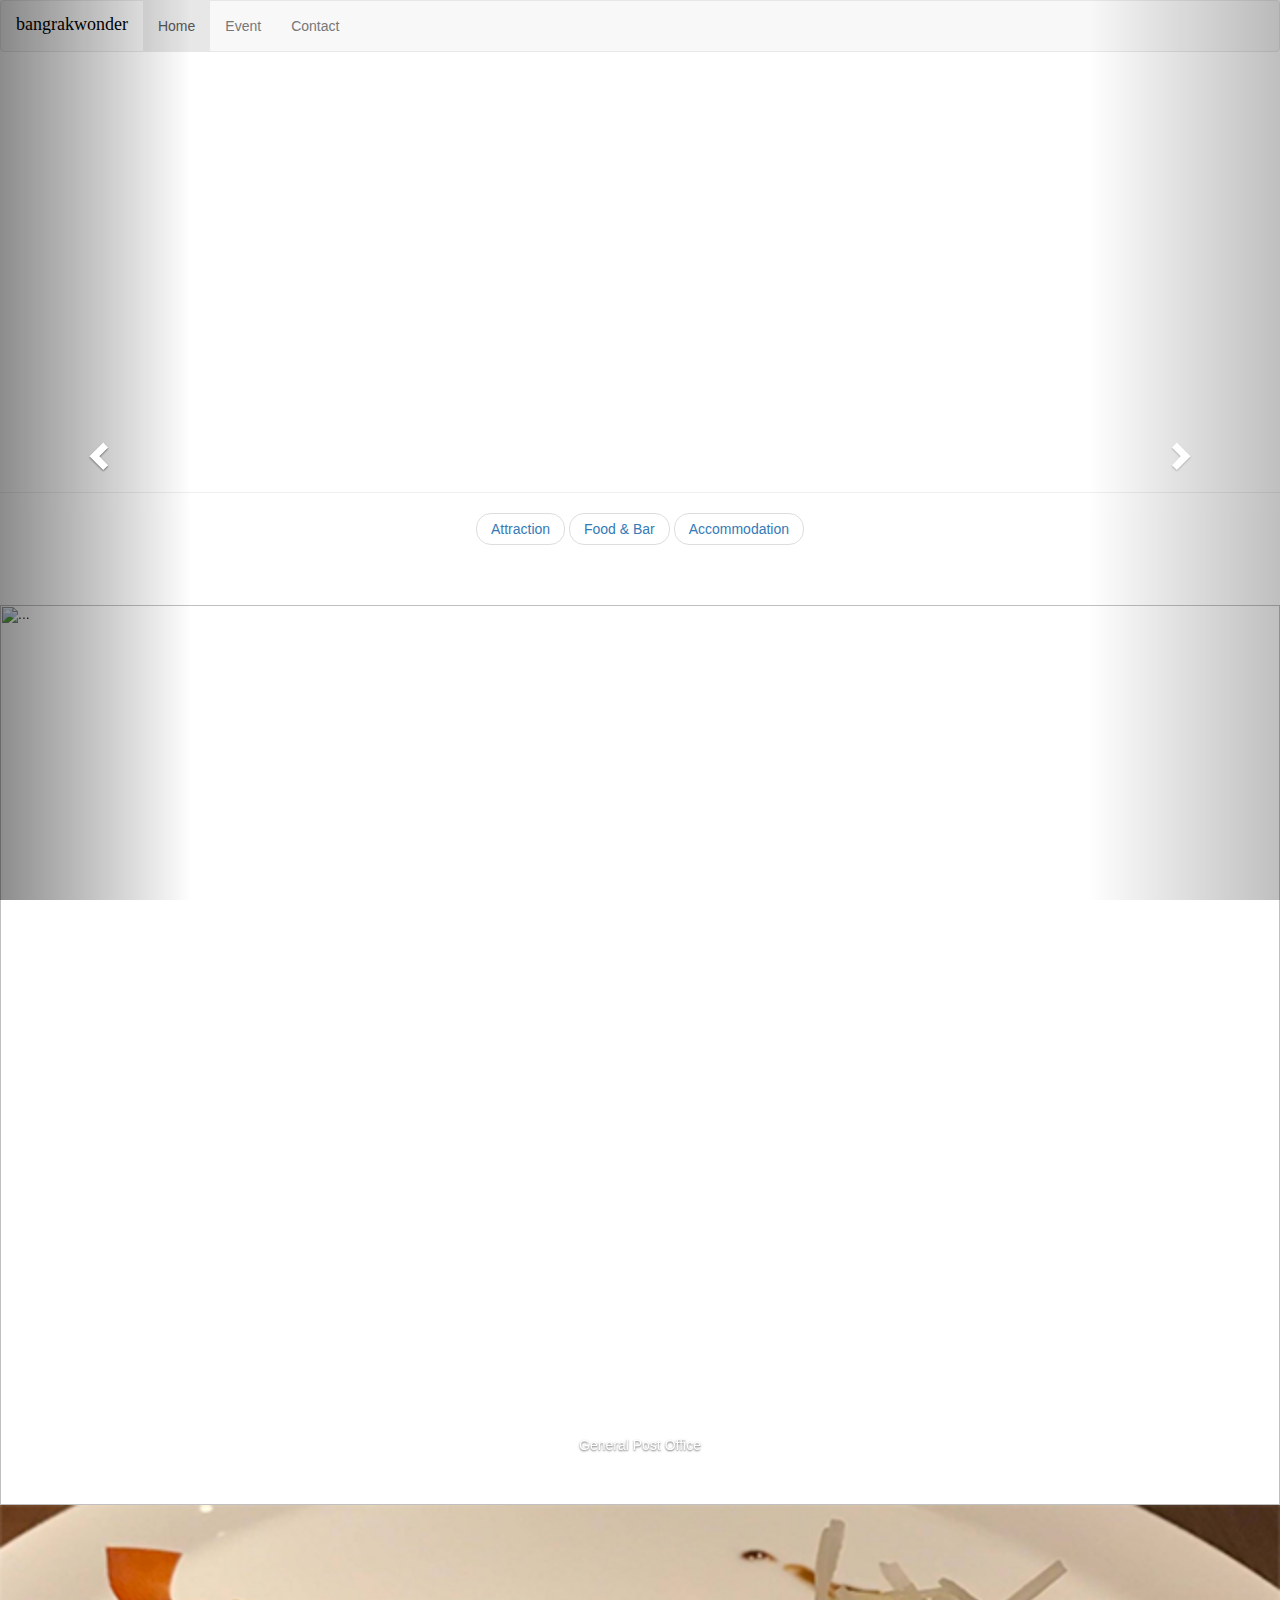
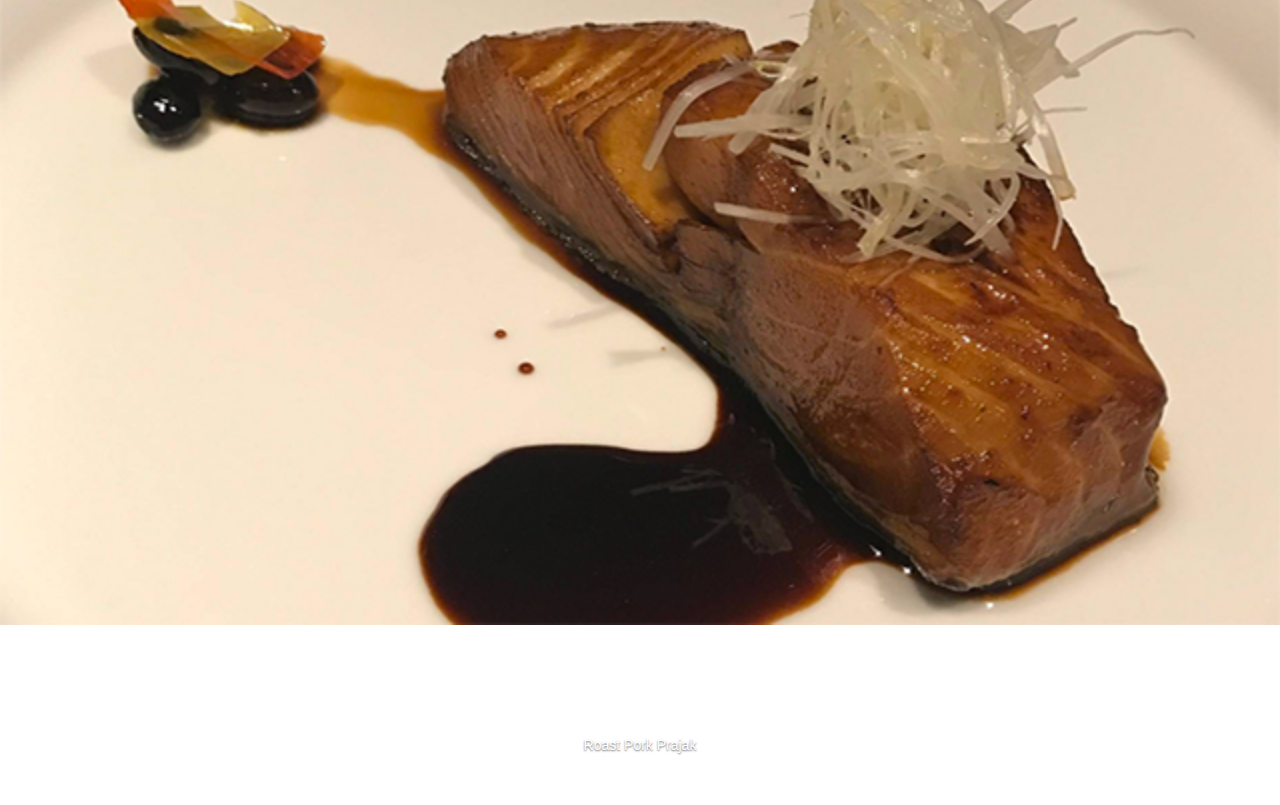
==== commit da437a95: "index fix" ====
--- a/index.html
+++ b/index.html
@@ -86,12 +86,20 @@
       </div>
 
       <div class="item">
-        <img src="images/f-pjd2.png" alt="...">
+        <img src="images/f-kkt6.png" alt="...">
         <div class="carousel-caption">
           Roast Pork Prajak
         </div>
       </div>
     </div>
+
+    <div class="item">
+      <img src="images/f-mrmt2.png" alt="...">
+      <div class="carousel-caption">
+        Roast Pork Prajak
+      </div>
+    </div>
+  </div>
 
     <!-- Controls -->
     <a class="left carousel-control" href="#carousel-example-generic" role="button" data-slide="prev">
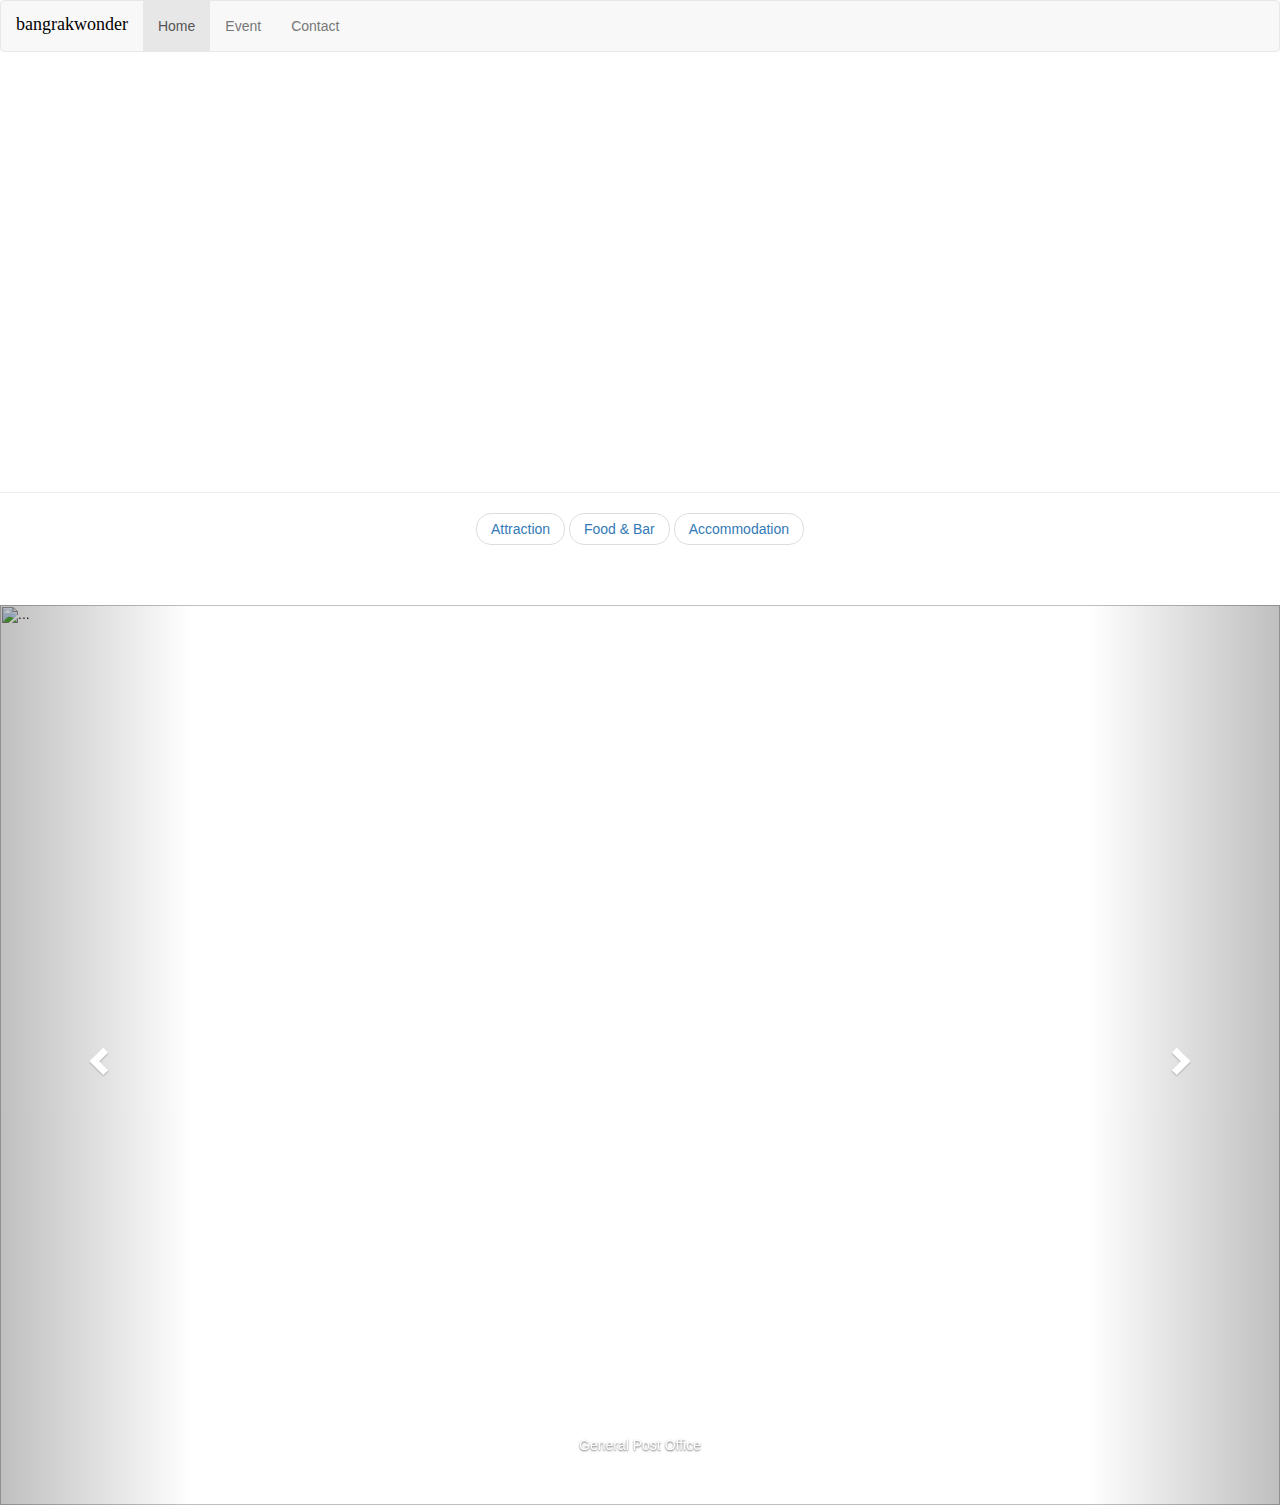
==== commit 378718ae: "fix123" ====
--- a/index.html
+++ b/index.html
@@ -86,17 +86,16 @@
       </div>
 
       <div class="item">
-        <img src="images/f-kkt6.png" alt="...">
+        <img src="images/f-pjd1.png" alt="...">
         <div class="carousel-caption">
           Roast Pork Prajak
         </div>
       </div>
-    </div>
 
     <div class="item">
-      <img src="images/f-mrmt2.png" alt="...">
+      <img src="images/f-kkt6.png" alt="...">
       <div class="carousel-caption">
-        Roast Pork Prajak
+        kokotel cafe
       </div>
     </div>
   </div>
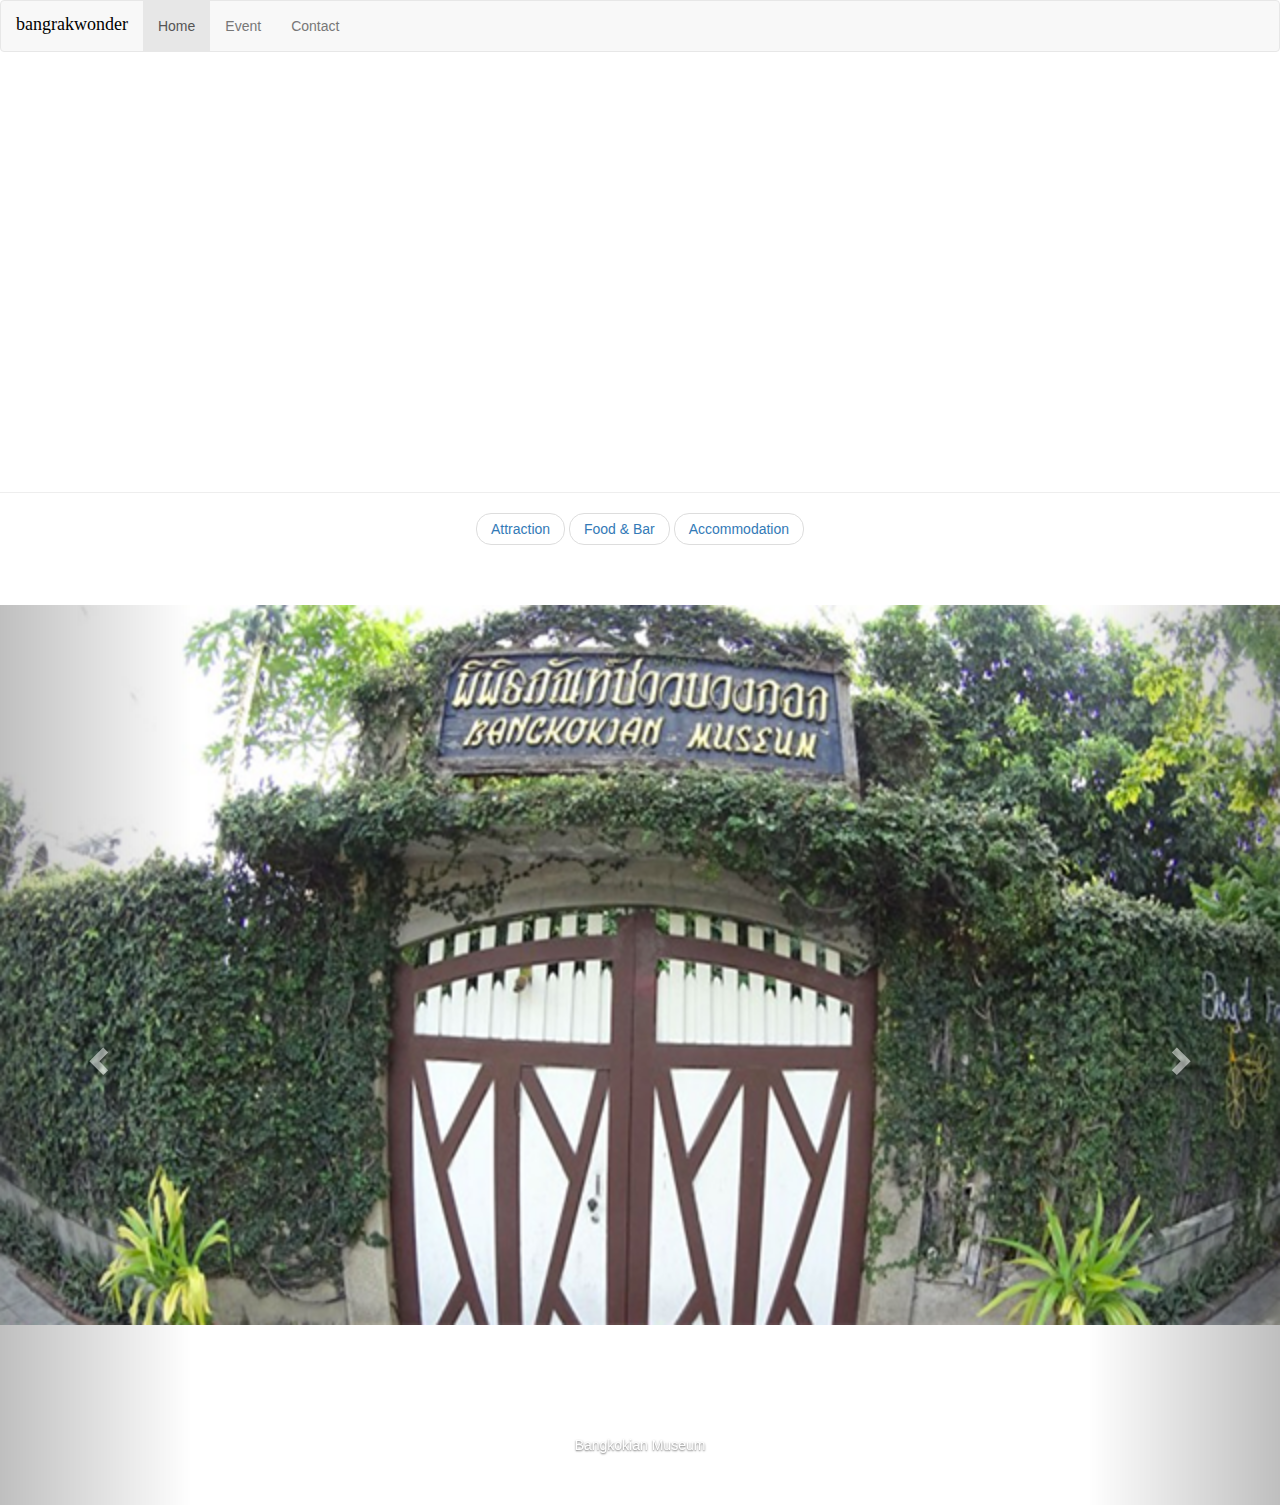
==== commit a267b8c6: ".luv" ====
--- a/index.html
+++ b/index.html
@@ -71,13 +71,14 @@
     </ol>
 
     <!-- Wrapper for slides -->
-    <div class="carousel-inner" role="listbox">
+<div class="carousel-inner" role="listbox">
       <div class="item active">
-        <img src="images/att-gp2.jpg" alt="...">
+        <img src="images/att-bkkm1.png" alt="...">
         <div class="carousel-caption">
-          General Post Office
+        Bangkokian Museum
         </div>
       </div>
+
       <div class="item">
         <img src="images/att-ac1.jpg" alt="...">
         <div class="carousel-caption">
@@ -98,7 +99,7 @@
         kokotel cafe
       </div>
     </div>
-  </div>
+</div>
 
     <!-- Controls -->
     <a class="left carousel-control" href="#carousel-example-generic" role="button" data-slide="prev">
